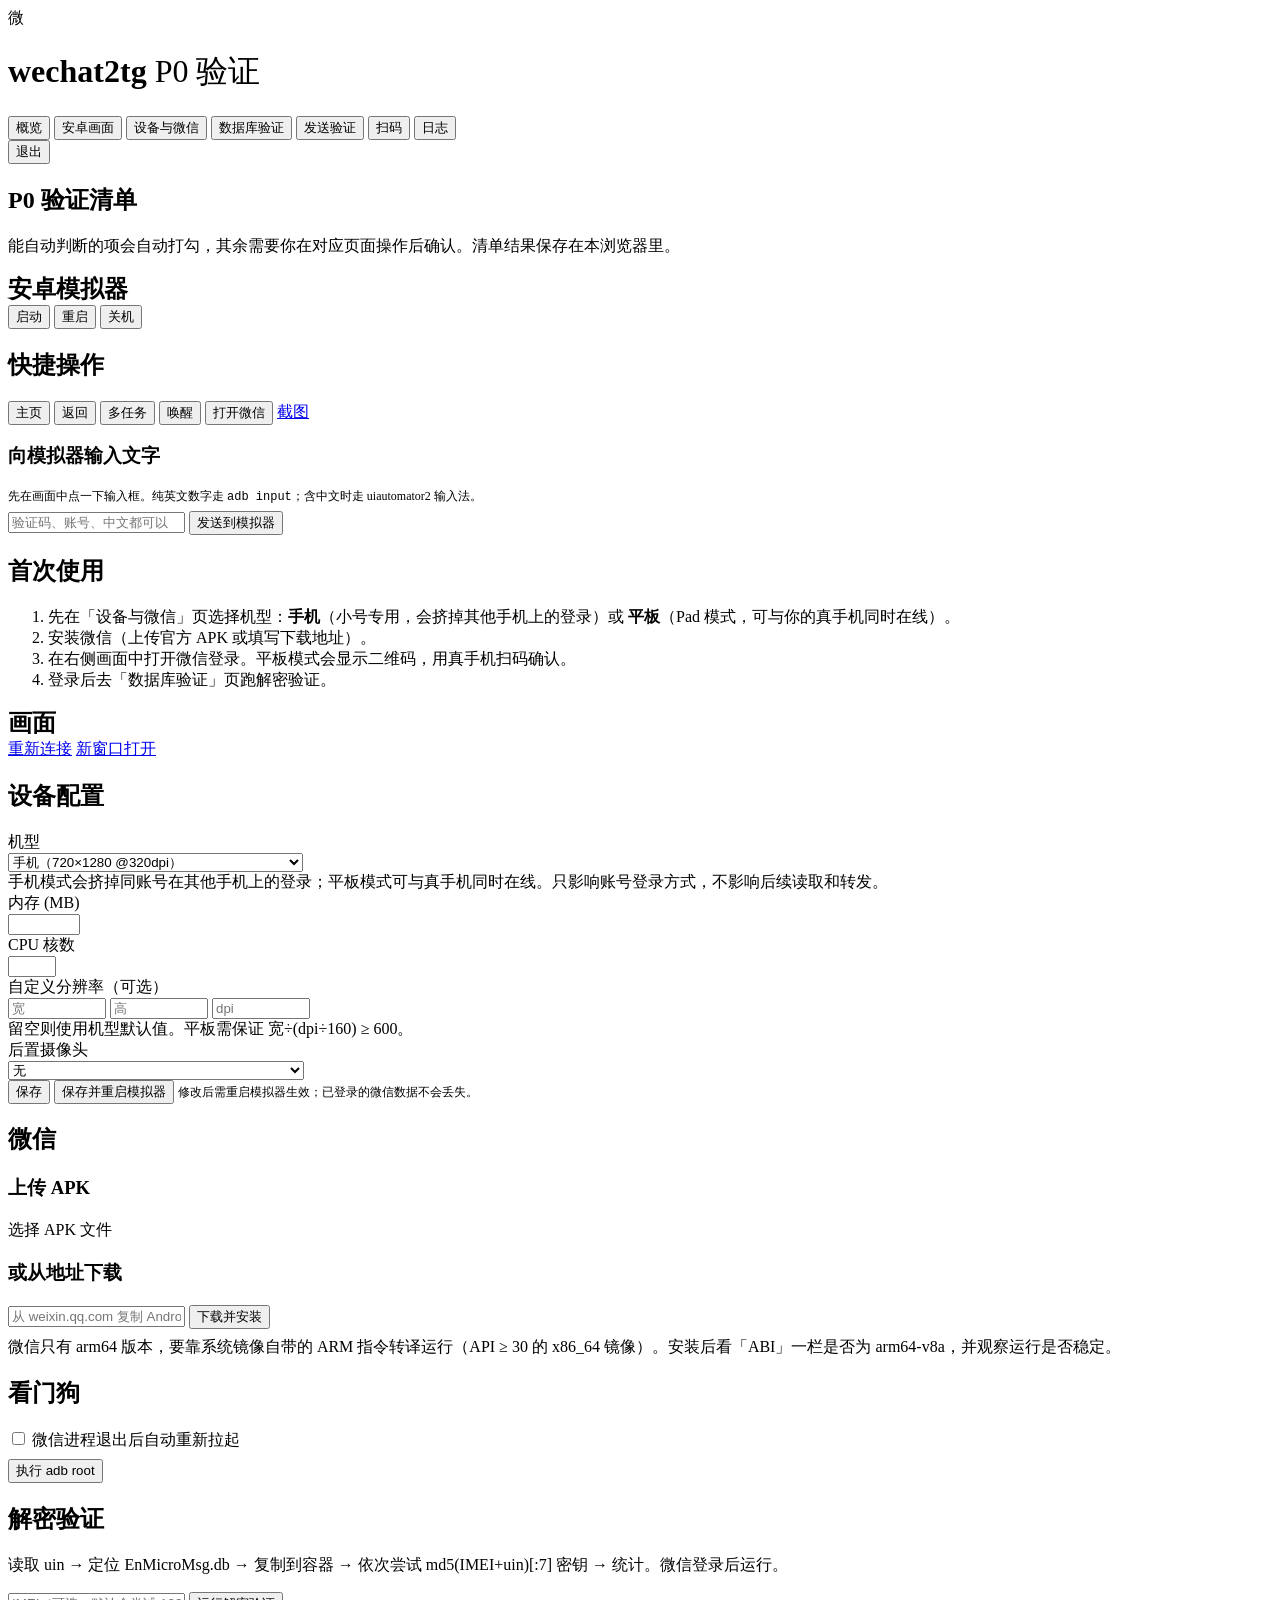
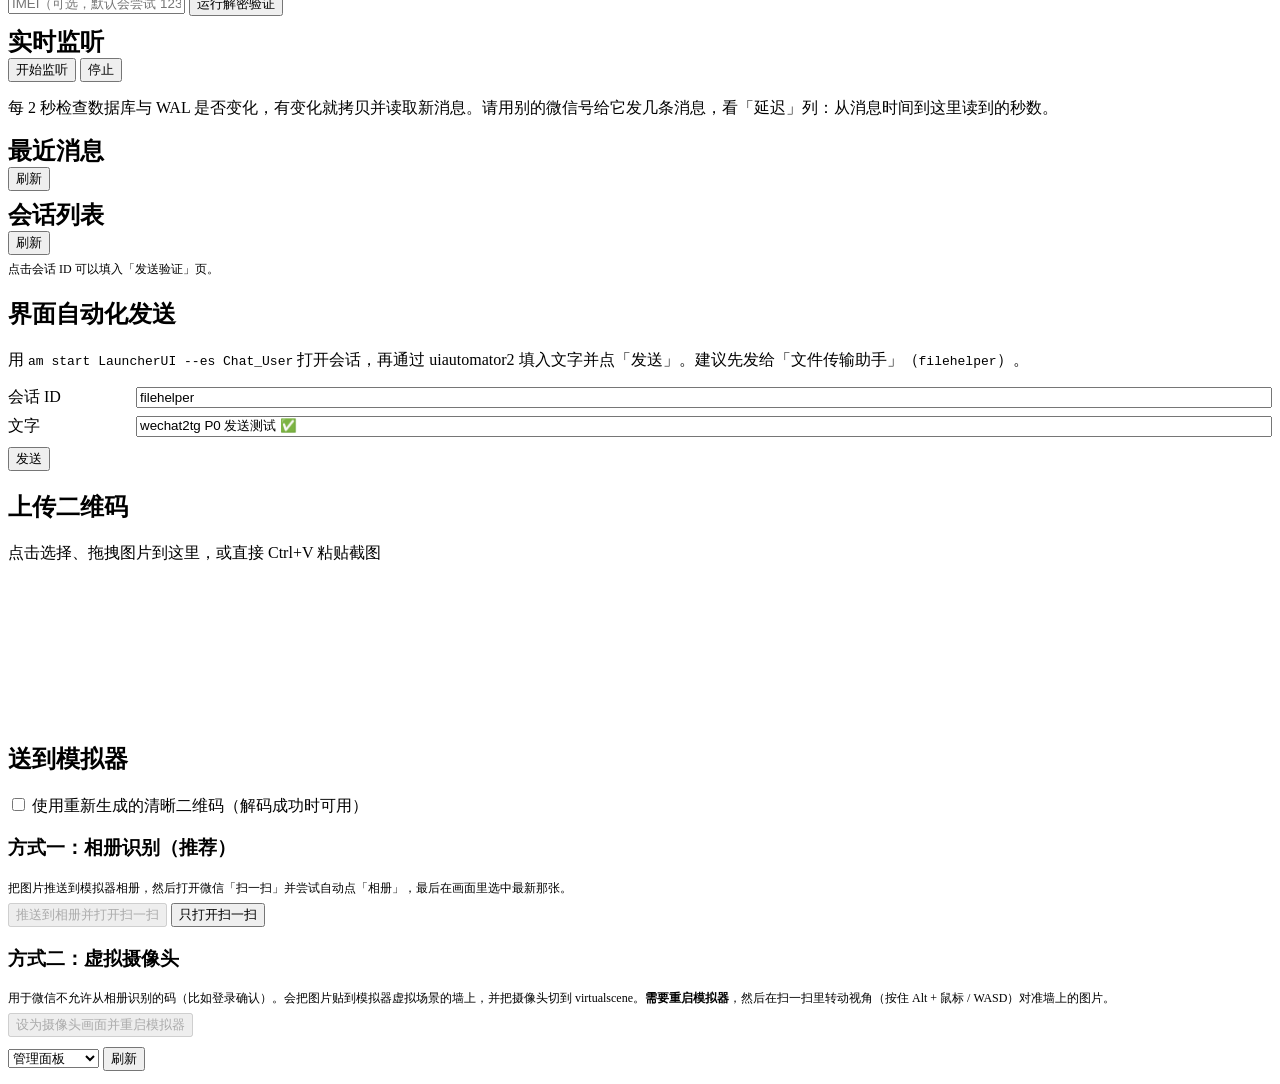
==== manager/static/index.html @ ea17d438 "Linux 微信方案 + 消息采集/发送 + CI 构建镜像 - 重构为 Linux 桌面版微信（无需安卓模拟器/KVM）：Dockerfile、supervisord、启动脚本 - manager/" ====
<!doctype html>
<html lang="zh-CN">
<head>
  <meta charset="utf-8">
  <meta name="viewport" content="width=device-width, initial-scale=1">
  <title>wechat2tg</title>
  <link rel="stylesheet" href="/static/style.css">
</head>
<body>
<header>
  <div class="logo">微</div>
  <h1>wechat2tg <span class="muted" style="font-weight:400">P0 验证</span></h1>
  <nav id="nav">
    <button data-tab="overview" class="active">概览</button>
    <button data-tab="android">安卓画面</button>
    <button data-tab="device">设备与微信</button>
    <button data-tab="db">数据库验证</button>
    <button data-tab="send">发送验证</button>
    <button data-tab="scan">扫码</button>
    <button data-tab="logs">日志</button>
  </nav>
  <button class="btn" id="logoutBtn">退出</button>
</header>

<main>
  <!-- 概览 -->
  <section class="tab active" id="tab-overview">
    <div class="grid" id="stats"></div>
    <div class="card">
      <h2>P0 验证清单</h2>
      <p class="muted" style="margin-top:0">能自动判断的项会自动打勾，其余需要你在对应页面操作后确认。清单结果保存在本浏览器里。</p>
      <ul class="steps" id="checklist"></ul>
    </div>
  </section>

  <!-- 安卓画面 -->
  <section class="tab" id="tab-android">
    <div class="card">
      <div class="row">
        <h2 style="margin:0;margin-right:auto">安卓模拟器 <span id="androidState" class="muted" style="font-weight:400"></span></h2>
        <button class="btn primary" data-android="start">启动</button>
        <button class="btn" data-android="restart">重启</button>
        <button class="btn danger" data-android="stop">关机</button>
      </div>
      <div id="kvmWarn"></div>
    </div>
    <div class="two">
      <div>
        <div class="card">
          <h2>快捷操作</h2>
          <div class="row">
            <button class="btn" data-key="home">主页</button>
            <button class="btn" data-key="back">返回</button>
            <button class="btn" data-key="recent">多任务</button>
            <button class="btn" data-key="wake">唤醒</button>
            <button class="btn" data-key="wechat">打开微信</button>
            <a class="btn" href="/api/screenshot" target="_blank">截图</a>
          </div>
          <h3>向模拟器输入文字</h3>
          <p class="muted" style="margin:0 0 6px;font-size:12px">先在画面中点一下输入框。纯英文数字走 <code>adb input</code>；含中文时走 uiautomator2 输入法。</p>
          <div class="row">
            <input type="text" id="textInput" placeholder="验证码、账号、中文都可以" style="flex:1">
            <button class="btn primary" id="textSend">发送到模拟器</button>
          </div>
        </div>
        <div class="card">
          <h2>首次使用</h2>
          <ol class="howto">
            <li>先在「设备与微信」页选择机型：<b>手机</b>（小号专用，会挤掉其他手机上的登录）或 <b>平板</b>（Pad 模式，可与你的真手机同时在线）。</li>
            <li>安装微信（上传官方 APK 或填写下载地址）。</li>
            <li>在右侧画面中打开微信登录。平板模式会显示二维码，用真手机扫码确认。</li>
            <li>登录后去「数据库验证」页跑解密验证。</li>
          </ol>
        </div>
      </div>
      <div class="card">
        <div class="row" style="margin-bottom:8px">
          <h2 style="margin:0;margin-right:auto">画面</h2>
          <a href="#" data-reconnect>重新连接</a>
          <a href="/novnc/vnc.html?autoconnect=1&resize=scale&reconnect=1&path=websockify" target="_blank">新窗口打开</a>
        </div>
        <div class="vnc-wrap" id="vnc"></div>
      </div>
    </div>
  </section>

  <!-- 设备与微信 -->
  <section class="tab" id="tab-device">
    <div class="two">
      <div class="card">
        <h2>设备配置</h2>
        <form id="deviceForm" onsubmit="return false">
          <div class="field"><label>机型</label><div>
            <select name="DEVICE_PROFILE">
              <option value="phone">手机（720×1280 @320dpi）</option>
              <option value="tablet">平板（1200×1920 @240dpi，微信 Pad 模式）</option>
            </select>
            <div class="help">手机模式会挤掉同账号在其他手机上的登录；平板模式可与真手机同时在线。只影响账号登录方式，不影响后续读取和转发。</div>
          </div></div>
          <div class="field"><label>内存 (MB)</label><div><input type="number" name="EMU_RAM_MB" min="2048" max="16384" step="512"></div></div>
          <div class="field"><label>CPU 核数</label><div><input type="number" name="EMU_CORES" min="1" max="16"></div></div>
          <div class="field"><label>自定义分辨率（可选）</label><div class="row">
            <input type="number" name="EMU_WIDTH" placeholder="宽" style="width:90px">
            <input type="number" name="EMU_HEIGHT" placeholder="高" style="width:90px">
            <input type="number" name="EMU_DENSITY" placeholder="dpi" style="width:90px">
            <div class="help" style="width:100%">留空则使用机型默认值。平板需保证 宽÷(dpi÷160) ≥ 600。</div>
          </div></div>
          <div class="field"><label>后置摄像头</label><div>
            <select name="CAMERA_BACK">
              <option value="none">无</option>
              <option value="virtualscene">虚拟场景（可把二维码贴在墙上）</option>
              <option value="webcam0">宿主机摄像头 webcam0（需映射 /dev/video*）</option>
            </select>
          </div></div>
          <div class="sticky-actions row">
            <button class="btn" id="deviceSave">保存</button>
            <button class="btn primary" id="deviceSaveRestart">保存并重启模拟器</button>
            <span class="muted" style="font-size:12px">修改后需重启模拟器生效；已登录的微信数据不会丢失。</span>
          </div>
        </form>
      </div>
      <div>
        <div class="card">
          <h2>微信</h2>
          <p class="muted" id="wxState" style="margin-top:0"></p>
          <h3>上传 APK</h3>
          <label class="btn primary">选择 APK 文件<input type="file" id="apkFile" accept=".apk" hidden></label>
          <h3>或从地址下载</h3>
          <div class="row">
            <input type="text" id="apkUrl" placeholder="从 weixin.qq.com 复制 Android 版下载链接" style="flex:1">
            <button class="btn" id="apkDownload">下载并安装</button>
          </div>
          <div id="jobState" class="muted" style="margin-top:8px"></div>
          <div class="notice">微信只有 arm64 版本，要靠系统镜像自带的 ARM 指令转译运行（API ≥ 30 的 x86_64 镜像）。安装后看「ABI」一栏是否为 arm64-v8a，并观察运行是否稳定。</div>
        </div>
        <div class="card">
          <h2>看门狗</h2>
          <label class="row"><input type="checkbox" id="wxWatchdog"> 微信进程退出后自动重新拉起</label>
          <div id="metrics" class="muted" style="margin-top:8px;font-size:13px"></div>
          <div class="row" style="margin-top:8px"><button class="btn" data-android="root">执行 adb root</button></div>
        </div>
      </div>
    </div>
  </section>

  <!-- 数据库验证 -->
  <section class="tab" id="tab-db">
    <div class="card">
      <h2>解密验证</h2>
      <p class="muted" style="margin-top:0">读取 uin → 定位 EnMicroMsg.db → 复制到容器 → 依次尝试 md5(IMEI+uin)[:7] 密钥 → 统计。微信登录后运行。</p>
      <div class="row">
        <input type="text" id="imei" placeholder="IMEI（可选，默认会尝试 1234567890ABCDEF 等）" style="flex:1;max-width:420px">
        <button class="btn primary" id="probeBtn">运行解密验证</button>
      </div>
      <div id="probeResult" style="margin-top:10px"></div>
    </div>
    <div class="card">
      <div class="row">
        <h2 style="margin:0;margin-right:auto">实时监听 <span id="watchState" class="muted" style="font-weight:400"></span></h2>
        <button class="btn primary" id="watchOn">开始监听</button>
        <button class="btn" id="watchOff">停止</button>
      </div>
      <p class="muted">每 2 秒检查数据库与 WAL 是否变化，有变化就拷贝并读取新消息。请用别的微信号给它发几条消息，看「延迟」列：从消息时间到这里读到的秒数。</p>
      <div id="feed"></div>
    </div>
    <div class="two">
      <div class="card">
        <div class="row"><h2 style="margin:0;margin-right:auto">最近消息</h2><button class="btn" id="loadMsgs">刷新</button></div>
        <div id="msgs" style="margin-top:8px"></div>
      </div>
      <div class="card">
        <div class="row"><h2 style="margin:0;margin-right:auto">会话列表</h2><button class="btn" id="loadConvs">刷新</button></div>
        <p class="muted" style="font-size:12px;margin:6px 0">点击会话 ID 可以填入「发送验证」页。</p>
        <div id="convs"></div>
      </div>
    </div>
  </section>

  <!-- 发送验证 -->
  <section class="tab" id="tab-send">
    <div class="card">
      <h2>界面自动化发送</h2>
      <p class="muted" style="margin-top:0">用 <code>am start LauncherUI --es Chat_User</code> 打开会话，再通过 uiautomator2 填入文字并点「发送」。建议先发给「文件传输助手」（<code>filehelper</code>）。</p>
      <div class="field" style="display:grid;grid-template-columns:120px 1fr;gap:8px;align-items:center">
        <label>会话 ID</label><input type="text" id="talker" value="filehelper">
        <label>文字</label><input type="text" id="sendText" value="wechat2tg P0 发送测试 ✅">
      </div>
      <div class="row" style="margin-top:10px"><button class="btn primary" id="sendBtn">发送</button></div>
      <div id="sendResult" style="margin-top:10px"></div>
    </div>
  </section>

  <!-- 扫码 -->
  <section class="tab" id="tab-scan">
    <div class="two">
      <div class="card">
        <h2>上传二维码</h2>
        <div id="drop" class="vnc-empty" style="border:2px dashed var(--border);border-radius:12px;height:180px;cursor:pointer;color:var(--muted)">
          点击选择、拖拽图片到这里，或直接 Ctrl+V 粘贴截图
        </div>
        <input type="file" id="scanFile" accept="image/*" hidden>
        <div id="scanInfo" style="margin-top:10px"></div>
      </div>
      <div class="card">
        <h2>送到模拟器</h2>
        <label class="row"><input type="checkbox" id="useRegen"> 使用重新生成的清晰二维码（解码成功时可用）</label>
        <h3>方式一：相册识别（推荐）</h3>
        <p class="muted" style="margin:0 0 6px;font-size:12px">把图片推送到模拟器相册，然后打开微信「扫一扫」并尝试自动点「相册」，最后在画面里选中最新那张。</p>
        <div class="row">
          <button class="btn primary" id="pushGallery" disabled>推送到相册并打开扫一扫</button>
          <button class="btn" id="openScanner">只打开扫一扫</button>
        </div>
        <h3>方式二：虚拟摄像头</h3>
        <p class="muted" style="margin:0 0 6px;font-size:12px">用于微信不允许从相册识别的码（比如登录确认）。会把图片贴到模拟器虚拟场景的墙上，并把摄像头切到 virtualscene。<b>需要重启模拟器</b>，然后在扫一扫里转动视角（按住 Alt + 鼠标 / WASD）对准墙上的图片。</p>
        <div class="row"><button class="btn" id="setPoster" disabled>设为摄像头画面并重启模拟器</button></div>
        <div id="scanResult" style="margin-top:10px"></div>
      </div>
    </div>
  </section>

  <!-- 日志 -->
  <section class="tab" id="tab-logs">
    <div class="card">
      <div class="row" style="margin-bottom:8px">
        <select id="logName" style="width:auto">
          <option value="manager">管理面板</option>
          <option value="emulator">模拟器</option>
          <option value="vnc">VNC / Xvfb</option>
          <option value="supervisord">supervisord</option>
        </select>
        <button class="btn" id="logRefresh">刷新</button>
      </div>
      <pre class="log" id="logText"></pre>
    </div>
  </section>
</main>
<div id="toast"></div>
<script src="/static/app.js"></script>
</body>
</html>
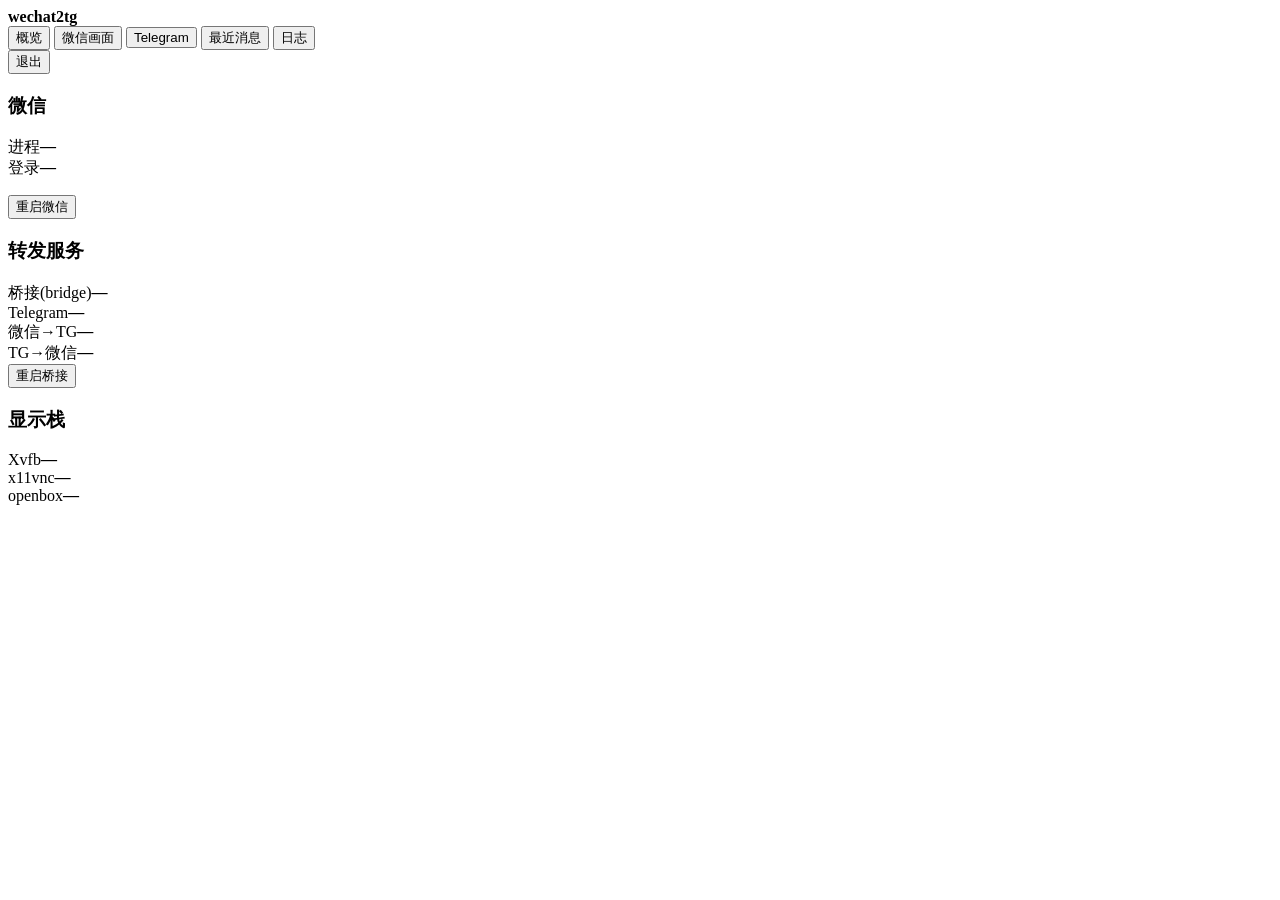
==== commit 4f41b4ef: "面板改造为 Linux 微信版 - app.py 重写：去掉安卓(adb/模拟器/houdini/apk)逻辑；新增微信登录状态、   Telegram 配置读写(/api/config)、服务控制(" ====
--- a/manager/static/index.html
+++ b/manager/static/index.html
@@ -7,234 +7,101 @@
   <link rel="stylesheet" href="/static/style.css">
 </head>
 <body>
-<header>
-  <div class="logo">微</div>
-  <h1>wechat2tg <span class="muted" style="font-weight:400">P0 验证</span></h1>
-  <nav id="nav">
-    <button data-tab="overview" class="active">概览</button>
-    <button data-tab="android">安卓画面</button>
-    <button data-tab="device">设备与微信</button>
-    <button data-tab="db">数据库验证</button>
-    <button data-tab="send">发送验证</button>
-    <button data-tab="scan">扫码</button>
-    <button data-tab="logs">日志</button>
-  </nav>
-  <button class="btn" id="logoutBtn">退出</button>
-</header>
+  <header class="topbar">
+    <b>wechat2tg</b>
+    <nav class="tabs" id="tabs">
+      <button data-tab="overview" class="active">概览</button>
+      <button data-tab="screen">微信画面</button>
+      <button data-tab="telegram">Telegram</button>
+      <button data-tab="messages">最近消息</button>
+      <button data-tab="logs">日志</button>
+    </nav>
+    <span style="flex:1"></span>
+    <button class="btn" id="logout">退出</button>
+  </header>
 
-<main>
-  <!-- 概览 -->
-  <section class="tab active" id="tab-overview">
-    <div class="grid" id="stats"></div>
-    <div class="card">
-      <h2>P0 验证清单</h2>
-      <p class="muted" style="margin-top:0">能自动判断的项会自动打勾，其余需要你在对应页面操作后确认。清单结果保存在本浏览器里。</p>
-      <ul class="steps" id="checklist"></ul>
-    </div>
-  </section>
-
-  <!-- 安卓画面 -->
-  <section class="tab" id="tab-android">
-    <div class="card">
-      <div class="row">
-        <h2 style="margin:0;margin-right:auto">安卓模拟器 <span id="androidState" class="muted" style="font-weight:400"></span></h2>
-        <button class="btn primary" data-android="start">启动</button>
-        <button class="btn" data-android="restart">重启</button>
-        <button class="btn danger" data-android="stop">关机</button>
-      </div>
-      <div id="kvmWarn"></div>
-    </div>
-    <div class="two">
-      <div>
+  <main>
+    <!-- 概览 -->
+    <section data-pane="overview" class="pane">
+      <div class="grid">
         <div class="card">
-          <h2>快捷操作</h2>
-          <div class="row">
-            <button class="btn" data-key="home">主页</button>
-            <button class="btn" data-key="back">返回</button>
-            <button class="btn" data-key="recent">多任务</button>
-            <button class="btn" data-key="wake">唤醒</button>
-            <button class="btn" data-key="wechat">打开微信</button>
-            <a class="btn" href="/api/screenshot" target="_blank">截图</a>
-          </div>
-          <h3>向模拟器输入文字</h3>
-          <p class="muted" style="margin:0 0 6px;font-size:12px">先在画面中点一下输入框。纯英文数字走 <code>adb input</code>；含中文时走 uiautomator2 输入法。</p>
-          <div class="row">
-            <input type="text" id="textInput" placeholder="验证码、账号、中文都可以" style="flex:1">
-            <button class="btn primary" id="textSend">发送到模拟器</button>
-          </div>
+          <h3>微信</h3>
+          <div class="kv"><span>进程</span><b id="wx-running">—</b></div>
+          <div class="kv"><span>登录</span><b id="wx-login">—</b></div>
+          <p class="muted" id="wx-hint"></p>
+          <button class="btn" id="btn-restart-wechat">重启微信</button>
         </div>
         <div class="card">
-          <h2>首次使用</h2>
-          <ol class="howto">
-            <li>先在「设备与微信」页选择机型：<b>手机</b>（小号专用，会挤掉其他手机上的登录）或 <b>平板</b>（Pad 模式，可与你的真手机同时在线）。</li>
-            <li>安装微信（上传官方 APK 或填写下载地址）。</li>
-            <li>在右侧画面中打开微信登录。平板模式会显示二维码，用真手机扫码确认。</li>
-            <li>登录后去「数据库验证」页跑解密验证。</li>
-          </ol>
+          <h3>转发服务</h3>
+          <div class="kv"><span>桥接(bridge)</span><b id="svc-bridge">—</b></div>
+          <div class="kv"><span>Telegram</span><b id="tg-configured">—</b></div>
+          <div class="kv"><span>微信→TG</span><b id="tg-forward">—</b></div>
+          <div class="kv"><span>TG→微信</span><b id="tg-reply">—</b></div>
+          <button class="btn" id="btn-restart-bridge">重启桥接</button>
+        </div>
+        <div class="card">
+          <h3>显示栈</h3>
+          <div class="kv"><span>Xvfb</span><b id="svc-xvfb">—</b></div>
+          <div class="kv"><span>x11vnc</span><b id="svc-x11vnc">—</b></div>
+          <div class="kv"><span>openbox</span><b id="svc-openbox">—</b></div>
         </div>
       </div>
-      <div class="card">
-        <div class="row" style="margin-bottom:8px">
-          <h2 style="margin:0;margin-right:auto">画面</h2>
-          <a href="#" data-reconnect>重新连接</a>
-          <a href="/novnc/vnc.html?autoconnect=1&resize=scale&reconnect=1&path=websockify" target="_blank">新窗口打开</a>
+    </section>
+
+    <!-- 微信画面 -->
+    <section data-pane="screen" class="pane" hidden>
+      <p class="muted">未登录时这里会显示微信二维码，用手机微信扫码登录。掉线后点「进入微信」在手机确认即可。</p>
+      <iframe id="vnc" class="vnc" src="about:blank"></iframe>
+    </section>
+
+    <!-- Telegram -->
+    <section data-pane="telegram" class="pane" hidden>
+      <div class="card" style="max-width:560px">
+        <h3>Telegram 配置</h3>
+        <label>Bot Token
+          <input id="cfg-token" type="password" placeholder="留空表示不修改已保存的 token">
+          <span class="muted" id="cfg-token-mask"></span>
+        </label>
+        <label>Chat ID
+          <input id="cfg-chat" type="text" placeholder="你的 user id 或群 -100... id">
+        </label>
+        <label class="ck"><input type="checkbox" id="cfg-forward"> 微信 → Telegram 转发</label>
+        <label class="ck"><input type="checkbox" id="cfg-reply"> Telegram → 微信 回发</label>
+        <div class="row" style="margin-top:12px">
+          <button class="btn primary" id="btn-save-cfg">保存并重启桥接</button>
+          <span id="cfg-msg" class="muted"></span>
         </div>
-        <div class="vnc-wrap" id="vnc"></div>
+        <p class="muted" style="margin-top:14px">
+          不知道怎么拿 token / chat id？搜 <code>@BotFather</code> 建 bot 拿 token；
+          搜 <code>@userinfobot</code> 拿你的 user id；群 id 把 bot 拉进群后看
+          <code>getUpdates</code>。详见仓库 README。
+        </p>
       </div>
-    </div>
-  </section>
+    </section>
 
-  <!-- 设备与微信 -->
-  <section class="tab" id="tab-device">
-    <div class="two">
-      <div class="card">
-        <h2>设备配置</h2>
-        <form id="deviceForm" onsubmit="return false">
-          <div class="field"><label>机型</label><div>
-            <select name="DEVICE_PROFILE">
-              <option value="phone">手机（720×1280 @320dpi）</option>
-              <option value="tablet">平板（1200×1920 @240dpi，微信 Pad 模式）</option>
-            </select>
-            <div class="help">手机模式会挤掉同账号在其他手机上的登录；平板模式可与真手机同时在线。只影响账号登录方式，不影响后续读取和转发。</div>
-          </div></div>
-          <div class="field"><label>内存 (MB)</label><div><input type="number" name="EMU_RAM_MB" min="2048" max="16384" step="512"></div></div>
-          <div class="field"><label>CPU 核数</label><div><input type="number" name="EMU_CORES" min="1" max="16"></div></div>
-          <div class="field"><label>自定义分辨率（可选）</label><div class="row">
-            <input type="number" name="EMU_WIDTH" placeholder="宽" style="width:90px">
-            <input type="number" name="EMU_HEIGHT" placeholder="高" style="width:90px">
-            <input type="number" name="EMU_DENSITY" placeholder="dpi" style="width:90px">
-            <div class="help" style="width:100%">留空则使用机型默认值。平板需保证 宽÷(dpi÷160) ≥ 600。</div>
-          </div></div>
-          <div class="field"><label>后置摄像头</label><div>
-            <select name="CAMERA_BACK">
-              <option value="none">无</option>
-              <option value="virtualscene">虚拟场景（可把二维码贴在墙上）</option>
-              <option value="webcam0">宿主机摄像头 webcam0（需映射 /dev/video*）</option>
-            </select>
-          </div></div>
-          <div class="sticky-actions row">
-            <button class="btn" id="deviceSave">保存</button>
-            <button class="btn primary" id="deviceSaveRestart">保存并重启模拟器</button>
-            <span class="muted" style="font-size:12px">修改后需重启模拟器生效；已登录的微信数据不会丢失。</span>
-          </div>
-        </form>
-      </div>
-      <div>
-        <div class="card">
-          <h2>微信</h2>
-          <p class="muted" id="wxState" style="margin-top:0"></p>
-          <h3>上传 APK</h3>
-          <label class="btn primary">选择 APK 文件<input type="file" id="apkFile" accept=".apk" hidden></label>
-          <h3>或从地址下载</h3>
-          <div class="row">
-            <input type="text" id="apkUrl" placeholder="从 weixin.qq.com 复制 Android 版下载链接" style="flex:1">
-            <button class="btn" id="apkDownload">下载并安装</button>
-          </div>
-          <div id="jobState" class="muted" style="margin-top:8px"></div>
-          <div class="notice">微信只有 arm64 版本，要靠系统镜像自带的 ARM 指令转译运行（API ≥ 30 的 x86_64 镜像）。安装后看「ABI」一栏是否为 arm64-v8a，并观察运行是否稳定。</div>
-        </div>
-        <div class="card">
-          <h2>看门狗</h2>
-          <label class="row"><input type="checkbox" id="wxWatchdog"> 微信进程退出后自动重新拉起</label>
-          <div id="metrics" class="muted" style="margin-top:8px;font-size:13px"></div>
-          <div class="row" style="margin-top:8px"><button class="btn" data-android="root">执行 adb root</button></div>
-        </div>
-      </div>
-    </div>
-  </section>
+    <!-- 最近消息 -->
+    <section data-pane="messages" class="pane" hidden>
+      <div class="row"><button class="btn" id="btn-refresh-msg">刷新</button><span class="muted" id="msg-hint"></span></div>
+      <table class="tbl" id="msg-tbl"><thead><tr><th>时间</th><th>会话</th><th>发送者</th><th>内容</th></tr></thead><tbody></tbody></table>
+    </section>
 
-  <!-- 数据库验证 -->
-  <section class="tab" id="tab-db">
-    <div class="card">
-      <h2>解密验证</h2>
-      <p class="muted" style="margin-top:0">读取 uin → 定位 EnMicroMsg.db → 复制到容器 → 依次尝试 md5(IMEI+uin)[:7] 密钥 → 统计。微信登录后运行。</p>
+    <!-- 日志 -->
+    <section data-pane="logs" class="pane" hidden>
       <div class="row">
-        <input type="text" id="imei" placeholder="IMEI（可选，默认会尝试 1234567890ABCDEF 等）" style="flex:1;max-width:420px">
-        <button class="btn primary" id="probeBtn">运行解密验证</button>
-      </div>
-      <div id="probeResult" style="margin-top:10px"></div>
-    </div>
-    <div class="card">
-      <div class="row">
-        <h2 style="margin:0;margin-right:auto">实时监听 <span id="watchState" class="muted" style="font-weight:400"></span></h2>
-        <button class="btn primary" id="watchOn">开始监听</button>
-        <button class="btn" id="watchOff">停止</button>
-      </div>
-      <p class="muted">每 2 秒检查数据库与 WAL 是否变化，有变化就拷贝并读取新消息。请用别的微信号给它发几条消息，看「延迟」列：从消息时间到这里读到的秒数。</p>
-      <div id="feed"></div>
-    </div>
-    <div class="two">
-      <div class="card">
-        <div class="row"><h2 style="margin:0;margin-right:auto">最近消息</h2><button class="btn" id="loadMsgs">刷新</button></div>
-        <div id="msgs" style="margin-top:8px"></div>
-      </div>
-      <div class="card">
-        <div class="row"><h2 style="margin:0;margin-right:auto">会话列表</h2><button class="btn" id="loadConvs">刷新</button></div>
-        <p class="muted" style="font-size:12px;margin:6px 0">点击会话 ID 可以填入「发送验证」页。</p>
-        <div id="convs"></div>
-      </div>
-    </div>
-  </section>
-
-  <!-- 发送验证 -->
-  <section class="tab" id="tab-send">
-    <div class="card">
-      <h2>界面自动化发送</h2>
-      <p class="muted" style="margin-top:0">用 <code>am start LauncherUI --es Chat_User</code> 打开会话，再通过 uiautomator2 填入文字并点「发送」。建议先发给「文件传输助手」（<code>filehelper</code>）。</p>
-      <div class="field" style="display:grid;grid-template-columns:120px 1fr;gap:8px;align-items:center">
-        <label>会话 ID</label><input type="text" id="talker" value="filehelper">
-        <label>文字</label><input type="text" id="sendText" value="wechat2tg P0 发送测试 ✅">
-      </div>
-      <div class="row" style="margin-top:10px"><button class="btn primary" id="sendBtn">发送</button></div>
-      <div id="sendResult" style="margin-top:10px"></div>
-    </div>
-  </section>
-
-  <!-- 扫码 -->
-  <section class="tab" id="tab-scan">
-    <div class="two">
-      <div class="card">
-        <h2>上传二维码</h2>
-        <div id="drop" class="vnc-empty" style="border:2px dashed var(--border);border-radius:12px;height:180px;cursor:pointer;color:var(--muted)">
-          点击选择、拖拽图片到这里，或直接 Ctrl+V 粘贴截图
-        </div>
-        <input type="file" id="scanFile" accept="image/*" hidden>
-        <div id="scanInfo" style="margin-top:10px"></div>
-      </div>
-      <div class="card">
-        <h2>送到模拟器</h2>
-        <label class="row"><input type="checkbox" id="useRegen"> 使用重新生成的清晰二维码（解码成功时可用）</label>
-        <h3>方式一：相册识别（推荐）</h3>
-        <p class="muted" style="margin:0 0 6px;font-size:12px">把图片推送到模拟器相册，然后打开微信「扫一扫」并尝试自动点「相册」，最后在画面里选中最新那张。</p>
-        <div class="row">
-          <button class="btn primary" id="pushGallery" disabled>推送到相册并打开扫一扫</button>
-          <button class="btn" id="openScanner">只打开扫一扫</button>
-        </div>
-        <h3>方式二：虚拟摄像头</h3>
-        <p class="muted" style="margin:0 0 6px;font-size:12px">用于微信不允许从相册识别的码（比如登录确认）。会把图片贴到模拟器虚拟场景的墙上，并把摄像头切到 virtualscene。<b>需要重启模拟器</b>，然后在扫一扫里转动视角（按住 Alt + 鼠标 / WASD）对准墙上的图片。</p>
-        <div class="row"><button class="btn" id="setPoster" disabled>设为摄像头画面并重启模拟器</button></div>
-        <div id="scanResult" style="margin-top:10px"></div>
-      </div>
-    </div>
-  </section>
-
-  <!-- 日志 -->
-  <section class="tab" id="tab-logs">
-    <div class="card">
-      <div class="row" style="margin-bottom:8px">
-        <select id="logName" style="width:auto">
-          <option value="manager">管理面板</option>
-          <option value="emulator">模拟器</option>
-          <option value="vnc">VNC / Xvfb</option>
+        <select id="log-name">
+          <option value="bridge">bridge</option>
+          <option value="wechat">wechat</option>
+          <option value="manager">manager</option>
+          <option value="display">display</option>
           <option value="supervisord">supervisord</option>
         </select>
-        <button class="btn" id="logRefresh">刷新</button>
+        <button class="btn" id="btn-refresh-log">刷新</button>
+        <label class="ck"><input type="checkbox" id="log-auto"> 自动刷新</label>
       </div>
-      <pre class="log" id="logText"></pre>
-    </div>
-  </section>
-</main>
-<div id="toast"></div>
-<script src="/static/app.js"></script>
+      <pre id="log-out" class="log"></pre>
+    </section>
+  </main>
+
+  <script src="/static/app.js"></script>
 </body>
 </html>
